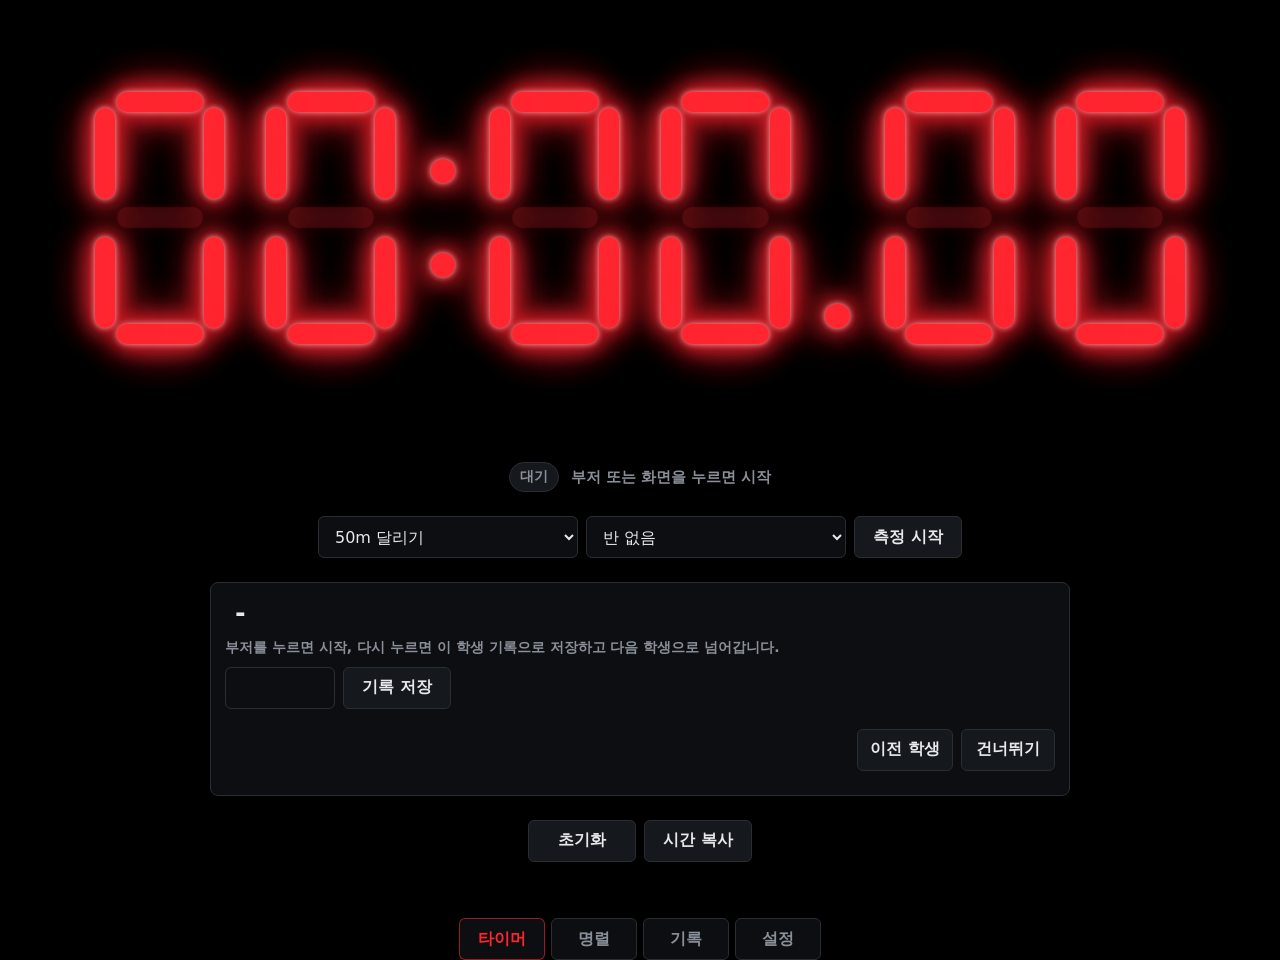
==== index.html @ e86264b3 "Merge pull request #7 from usuu94152-collab/feat/student-records 학생 명렬·종목별 기록 누적·포트폴리오 추가" ====
<!doctype html>
<html lang="ko">
  <head>
    <meta charset="utf-8" />
    <meta name="viewport" content="width=device-width, initial-scale=1, viewport-fit=cover" />
    <meta name="theme-color" content="#000000" />
    <meta name="apple-mobile-web-app-capable" content="yes" />
    <meta name="apple-mobile-web-app-title" content="부저 타이머" />
    <title>부저 타이머</title>
    <link rel="manifest" href="./manifest.json" />
    <link rel="stylesheet" href="./styles.css?v=14" />
  </head>
  <body>
    <main class="app" aria-live="polite">
      <section class="timer-panel" data-state="idle">
        <section id="timerView" class="tab-view is-active" role="tabpanel" aria-labelledby="timerTab" data-tab-view="timer">
          <button id="toggleButton" class="timer-face" type="button" aria-label="타이머 시작 또는 정지">
            <span class="display-glass" aria-hidden="true"></span>
            <span id="timeDisplay" class="time-display" aria-label="00:00.00"></span>
            <span class="cable" aria-hidden="true"></span>
          </button>

          <div class="timer-meta">
            <span id="stateBadge" class="state-badge">대기</span>
            <span id="tapHint" class="tap-hint">부저 또는 Enter로 시작</span>
          </div>

          <div class="measure-bar">
            <select id="measureEvent" aria-label="종목 선택"></select>
            <select id="measureClass" aria-label="반 선택"></select>
            <button id="measureToggle" class="control-button" type="button">측정 시작</button>
          </div>

          <div id="measurePanel" class="measure-panel" hidden>
            <div class="measure-current">
              <span id="measureCurrentLabel" class="row-label"></span>
              <strong id="measureCurrentName">-</strong>
              <span id="measureNextName" class="hint"></span>
            </div>

            <p id="measureTimedHint" class="hint">부저를 누르면 시작, 다시 누르면 이 학생 기록으로 저장하고 다음 학생으로 넘어갑니다.</p>

            <form id="manualForm" class="inline-form" hidden>
              <input id="manualValue" type="number" step="any" min="0" inputmode="decimal" />
              <button class="control-button" type="submit">기록 저장</button>
            </form>

            <div class="measure-actions">
              <button id="measureBack" class="text-button" type="button">이전 학생</button>
              <button id="measureSkip" class="text-button" type="button">건너뛰기</button>
            </div>

            <ol id="measureQueue" class="queue-list"></ol>
          </div>

          <div class="controls" role="group" aria-label="타이머 조작">
            <button id="resetButton" class="control-button" type="button">초기화</button>
            <button id="copyButton" class="control-button" type="button">시간 복사</button>
          </div>
        </section>

        <section id="rosterView" class="tab-view panel-view" role="tabpanel" aria-labelledby="rosterTab" data-tab-view="roster" hidden>
          <div class="settings-header">
            <h1>명렬</h1>
            <span id="studentCount" class="row-label">0명</span>
          </div>

          <form id="studentForm" class="inline-form">
            <input id="studentClass" type="text" placeholder="반 (예: 3-2)" autocomplete="off" required />
            <input id="studentNumber" type="number" placeholder="번호" min="1" required />
            <input id="studentName" type="text" placeholder="이름" autocomplete="off" required />
            <button id="studentSubmit" class="control-button" type="submit">추가</button>
            <button id="studentCancel" class="text-button" type="button" hidden>취소</button>
          </form>
          <p id="studentHint" class="hint"></p>

          <div class="section-title">
            <h2>학생 목록</h2>
            <button id="importToggle" class="text-button" type="button">붙여넣기로 추가</button>
          </div>

          <div id="importBox" class="import-box" hidden>
            <textarea id="importText" rows="6" placeholder="한 줄에 한 명씩 · 반,번호,이름&#10;3-2,1,홍길동&#10;3-2,2,김철수&#10;엑셀에서 세 열을 복사해 붙여넣어도 됩니다."></textarea>
            <div class="measure-actions">
              <span id="importHint" class="hint"></span>
              <button id="importButton" class="control-button" type="button">가져오기</button>
            </div>
          </div>

          <p id="studentEmpty" class="hint" hidden>등록된 학생이 없습니다.</p>
          <ul id="studentList" class="data-list"></ul>
        </section>

        <section id="recordsView" class="tab-view panel-view" role="tabpanel" aria-labelledby="recordsTab" data-tab-view="records" hidden>
          <div class="settings-header">
            <h1>기록</h1>
            <button id="exportCsv" class="text-button" type="button">CSV 내보내기</button>
          </div>

          <div class="measure-bar">
            <select id="portfolioClass" aria-label="반 선택"></select>
            <select id="portfolioStudent" aria-label="학생 선택"></select>
          </div>

          <p id="portfolioEmpty" class="hint" hidden></p>
          <div id="portfolioCards" class="card-grid"></div>
        </section>

        <section id="settingsView" class="tab-view panel-view" role="tabpanel" aria-labelledby="settingsTab" data-tab-view="settings" hidden>
          <div class="settings-header">
            <h1>설정</h1>
          </div>

          <section class="status-grid" aria-label="타이머 상태">
            <div>
              <span>입력</span>
              <strong>Enter / 화면 터치</strong>
            </div>
            <div>
              <span>마지막 기록</span>
              <strong id="lastTime">없음</strong>
            </div>
            <div>
              <span>기록 수</span>
              <strong id="stopCount">0회</strong>
            </div>
            <div>
              <span>소리</span>
              <button id="soundButton" class="inline-setting-button is-active" type="button" aria-pressed="true">켜짐</button>
            </div>
          </section>

          <section class="history-section" aria-label="종목 관리">
            <div class="section-title">
              <h2>종목</h2>
            </div>

            <form id="eventForm" class="inline-form">
              <input id="eventName" type="text" placeholder="종목 이름" autocomplete="off" required />
              <select id="eventUnit" aria-label="단위">
                <option value="ms">시간</option>
                <option value="count">횟수</option>
                <option value="cm">길이(cm)</option>
              </select>
              <select id="eventDirection" aria-label="평가 방향">
                <option value="lower">낮을수록 좋음</option>
                <option value="higher">높을수록 좋음</option>
              </select>
              <button class="control-button" type="submit">종목 추가</button>
            </form>

            <ul id="eventList" class="data-list"></ul>
          </section>

          <section class="history-section" aria-label="Google 시트 연동">
            <div class="section-title">
              <h2>Google 시트 연동</h2>
              <span id="syncPending" class="row-label"></span>
            </div>

            <form id="syncForm" class="inline-form">
              <input id="syncUrl" type="url" placeholder="웹앱 /exec 주소" autocomplete="off" />
              <input id="syncKey" type="password" placeholder="API 키" autocomplete="off" />
              <button class="control-button" type="submit">저장</button>
            </form>

            <div class="measure-actions">
              <span id="syncHint" class="hint"></span>
              <button id="syncPull" class="text-button" type="button">시트에서 명렬 가져오기</button>
              <button id="syncPush" class="control-button" type="button">지금 동기화</button>
            </div>
          </section>

          <section class="history-section" aria-label="정지 기록">
            <div class="section-title">
              <h2>정지 기록</h2>
              <button id="clearHistoryButton" class="text-button" type="button">비우기</button>
            </div>
            <ol id="historyList" class="history-list"></ol>
          </section>
        </section>

        <nav class="tab-bar" role="tablist" aria-label="화면 전환">
          <button id="timerTab" class="tab-button is-active" type="button" role="tab" aria-selected="true" aria-controls="timerView" data-tab-target="timer">타이머</button>
          <button id="rosterTab" class="tab-button" type="button" role="tab" aria-selected="false" aria-controls="rosterView" data-tab-target="roster">명렬</button>
          <button id="recordsTab" class="tab-button" type="button" role="tab" aria-selected="false" aria-controls="recordsView" data-tab-target="records">기록</button>
          <button id="settingsTab" class="tab-button" type="button" role="tab" aria-selected="false" aria-controls="settingsView" data-tab-target="settings">설정</button>
        </nav>
      </section>
    </main>

    <script type="module" src="./app.js?v=6"></script>
  </body>
</html>
---- styles.css ----
:root {
  color-scheme: dark;
  --page: #000000;
  --case: #000000;
  --case-edge: #000000;
  --screen: #000000;
  --led: #ff2630;
  --led-dim: rgba(255, 38, 48, 0.1);
  --text: #e7e9ec;
  --muted: #8a9099;
  --line: #2a2e33;
  --surface: #0c0e11;
  --surface-2: #14171b;
}

* {
  box-sizing: border-box;
}

html,
body {
  min-height: 100%;
}

body {
  margin: 0;
  background: var(--page);
  color: var(--text);
  font-family: "Segoe UI", "Apple SD Gothic Neo", "Noto Sans KR", system-ui, sans-serif;
}

button {
  font: inherit;
}

.app {
  min-height: 100svh;
  display: grid;
  place-items: center;
  padding: 0;
}

.timer-panel {
  width: 100%;
}

.tab-view[hidden],
#timerView[hidden] {
  display: none;
}

#timerView {
  display: grid;
  justify-items: center;
  gap: 24px;
  min-height: 100svh;
  align-content: center;
  padding: 16px;
}

.timer-face {
  position: relative;
  width: 100%;
  min-height: 40vh;
  flex: 1 1 auto;
  border: 0;
  border-radius: 0;
  background: var(--screen);
  box-shadow: none;
  cursor: pointer;
  touch-action: manipulation;
}

.timer-face:focus-visible {
  outline: 4px solid rgba(255, 38, 48, 0.34);
  outline-offset: 10px;
}

.display-glass {
  display: none;
}

.cable {
  display: none;
}

.time-display {
  position: absolute;
  inset: 0;
  z-index: 1;
  display: flex;
  align-items: center;
  justify-content: center;
  gap: clamp(6px, 1.6vw, 32px);
  padding: 0 clamp(10px, 2vw, 40px);
  color: var(--led);
  font-size: min(21vw, 60vh);
  line-height: 1;
  filter:
    drop-shadow(0 0 1px rgba(255, 38, 48, 0.7))
    drop-shadow(0 0 6px rgba(255, 38, 48, 0.45))
    drop-shadow(0 0 12px rgba(255, 38, 48, 0.22));
}

.led-digit {
  position: relative;
  width: 0.56em;
  height: 0.98em;
  flex: 0 0 auto;
}

.segment {
  position: absolute;
  background: var(--led-dim);
  border-radius: 999px;
  transition: background 80ms linear, box-shadow 80ms linear;
}

.segment.is-on {
  background: var(--led);
  box-shadow:
    0 0 0.025em rgba(255, 255, 255, 0.6),
    0 0 0.09em rgba(255, 38, 48, 0.7),
    0 0 0.18em rgba(255, 38, 48, 0.4);
}

.segment.a,
.segment.d,
.segment.g {
  left: 0.12em;
  width: 0.32em;
  height: 0.075em;
}

.segment.a {
  top: 0.02em;
}

.segment.g {
  top: 0.45em;
}

.segment.d {
  bottom: 0.02em;
}

.segment.b,
.segment.c,
.segment.e,
.segment.f {
  width: 0.075em;
  height: 0.34em;
}

.segment.b,
.segment.c {
  right: 0.04em;
}

.segment.f,
.segment.e {
  left: 0.04em;
}

.segment.b,
.segment.f {
  top: 0.08em;
}

.segment.c,
.segment.e {
  bottom: 0.08em;
}

.led-separator {
  position: relative;
  flex: 0 0 auto;
  width: 0.12em;
  height: 0.98em;
}

.led-separator.colon::before,
.led-separator.colon::after,
.led-separator.dot::after {
  content: "";
  position: absolute;
  left: 50%;
  width: 0.09em;
  height: 0.09em;
  border-radius: 50%;
  background: var(--led);
  box-shadow:
    0 0 0.025em rgba(255, 255, 255, 0.6),
    0 0 0.1em rgba(255, 38, 48, 0.72),
    0 0 0.2em rgba(255, 38, 48, 0.42);
  transform: translateX(-50%);
}

.led-separator.colon::before {
  top: 0.27em;
}

.led-separator.colon::after {
  bottom: 0.27em;
}

.led-separator.dot::after {
  bottom: 0.08em;
}

.timer-meta {
  display: flex;
  align-items: center;
  justify-content: center;
  gap: 12px;
  min-height: 28px;
  margin-top: 40px;
}

.state-badge {
  min-width: 50px;
  padding: 5px 10px;
  border: 1px solid var(--line);
  border-radius: 999px;
  background: #15181c;
  color: var(--muted);
  text-align: center;
  font-size: 0.86rem;
  font-weight: 800;
}

.timer-panel[data-state="running"] .state-badge {
  border-color: rgba(255, 38, 48, 0.5);
  color: var(--led);
}

.timer-panel[data-state="paused"] .state-badge {
  border-color: #c9a23b;
  color: #d8a93b;
}

.tap-hint {
  color: var(--muted);
  font-size: 0.92rem;
  font-weight: 700;
}

.controls {
  display: flex;
  justify-content: center;
  flex-wrap: wrap;
  gap: 8px;
}

.control-button,
.text-button,
.inline-setting-button {
  min-height: 42px;
  border: 1px solid var(--line);
  border-radius: 6px;
  background: #15181c;
  color: var(--text);
  cursor: pointer;
  font-weight: 800;
  touch-action: manipulation;
}

.control-button {
  min-width: 108px;
  padding: 0 14px;
}

.control-button:hover,
.text-button:hover,
.inline-setting-button:hover {
  border-color: rgba(255, 38, 48, 0.58);
}

.inline-setting-button {
  width: 100%;
}

.inline-setting-button.is-active {
  color: var(--led);
}

.panel-view {
  width: min(860px, 100%);
  margin: 0 auto;
  padding: 18px;
  border: 1px solid var(--line);
  border-radius: 8px;
  background: var(--surface);
  box-shadow: 0 14px 34px rgba(0, 0, 0, 0.5);
}

.settings-header,
.section-title {
  display: flex;
  align-items: center;
  justify-content: space-between;
  gap: 12px;
}

.settings-header {
  margin-bottom: 14px;
}

h1,
h2 {
  margin: 0;
  letter-spacing: 0;
}

h1 {
  font-size: 1.35rem;
}

h2 {
  font-size: 1rem;
}

.text-button {
  min-width: 94px;
  padding: 0 12px;
}

.status-grid {
  display: grid;
  grid-template-columns: repeat(4, minmax(0, 1fr));
  gap: 10px;
}

.status-grid > div {
  min-height: 82px;
  padding: 14px;
  border: 1px solid var(--line);
  border-radius: 6px;
  background: #15181c;
}

.status-grid span {
  display: block;
  margin-bottom: 7px;
  color: var(--muted);
  font-size: 0.84rem;
  font-weight: 700;
}

.status-grid strong {
  display: block;
  font-size: 1.08rem;
  line-height: 1.25;
}

.history-section {
  margin-top: 16px;
}

.section-title {
  margin-bottom: 10px;
}

.history-list {
  display: grid;
  grid-template-columns: repeat(4, minmax(0, 1fr));
  gap: 8px;
  min-height: 44px;
  margin: 0;
  padding: 0;
  list-style: none;
}

.history-list li {
  display: flex;
  justify-content: space-between;
  gap: 8px;
  min-width: 0;
  padding: 10px 12px;
  border: 1px solid var(--line);
  border-radius: 6px;
  background: #15181c;
  font-variant-numeric: tabular-nums;
}

.history-list li span:first-child {
  color: var(--muted);
}

.sr-only {
  position: absolute;
  width: 1px;
  height: 1px;
  padding: 0;
  margin: -1px;
  overflow: hidden;
  clip: rect(0, 0, 0, 0);
  white-space: nowrap;
  border: 0;
}

@media (max-width: 720px) {
  #timerView {
    padding: 10px;
    gap: 16px;
  }

  .timer-face {
    width: 100%;
    min-height: 34vh;
  }

  .time-display {
    padding: 0 8px;
    font-size: min(23vw, 50vh);
    gap: clamp(4px, 1.4vw, 12px);
  }

  .status-grid,
  .history-list {
    grid-template-columns: 1fr;
  }
}

@media (max-width: 390px) {
  .time-display {
    font-size: min(24vw, 46vh);
    padding: 0 6px;
  }

  .control-button {
    min-width: calc(50% - 4px);
  }
}

/* --- 탭 바 --- */

.tab-bar {
  display: flex;
  justify-content: center;
  gap: 6px;
  margin-top: 18px;
}

.tab-button {
  min-height: 42px;
  min-width: 86px;
  padding: 0 14px;
  border: 1px solid var(--line);
  border-radius: 6px;
  background: var(--surface);
  color: var(--muted);
  cursor: pointer;
  font-weight: 800;
  touch-action: manipulation;
}

.tab-button.is-active {
  border-color: rgba(255, 38, 48, 0.58);
  color: var(--led);
}

/* --- 공통 폼·목록 --- */

.hint {
  margin: 0;
  color: var(--muted);
  font-size: 0.88rem;
  font-weight: 700;
}

.inline-form {
  display: flex;
  flex-wrap: wrap;
  gap: 8px;
  margin-bottom: 10px;
}

input,
select,
textarea {
  min-height: 42px;
  padding: 0 12px;
  border: 1px solid var(--line);
  border-radius: 6px;
  background: var(--surface);
  color: var(--text);
  font: inherit;
}

input:focus-visible,
select:focus-visible,
textarea:focus-visible {
  outline: 2px solid rgba(255, 38, 48, 0.4);
  outline-offset: 1px;
}

#studentClass,
#studentNumber,
#eventName,
#manualValue {
  width: 110px;
  flex: 0 0 auto;
}

#studentName {
  width: 140px;
  flex: 0 0 auto;
}

textarea {
  width: 100%;
  padding: 10px 12px;
  line-height: 1.5;
  resize: vertical;
}

.hint.is-error {
  color: #d33;
}

#syncUrl {
  flex: 1 1 320px;
  min-width: 0;
}

#syncKey {
  width: 160px;
  flex: 0 0 auto;
}

.text-button.compact {
  min-width: 0;
  min-height: 32px;
  padding: 0 10px;
  font-size: 0.86rem;
}

.text-button.danger:hover {
  border-color: #d33;
  color: #d33;
}

.row-label {
  color: var(--muted);
  font-size: 0.88rem;
  font-weight: 700;
}

.row-actions {
  display: flex;
  gap: 6px;
  margin-left: auto;
}

.data-list {
  display: grid;
  gap: 6px;
  margin: 0;
  padding: 0;
  list-style: none;
}

.data-list li {
  display: flex;
  align-items: center;
  gap: 10px;
  padding: 8px 12px;
  border: 1px solid var(--line);
  border-radius: 6px;
  background: var(--surface-2);
}

.data-list li strong {
  font-weight: 800;
}

.import-box {
  display: grid;
  gap: 8px;
  margin-bottom: 12px;
}

/* --- 측정 --- */

.measure-bar {
  display: flex;
  flex-wrap: wrap;
  justify-content: center;
  gap: 8px;
  width: min(860px, 100%);
}

.measure-bar select {
  flex: 1 1 160px;
  max-width: 260px;
}

#measureToggle.is-active {
  border-color: rgba(255, 38, 48, 0.58);
  color: var(--led);
}

.measure-panel {
  display: grid;
  gap: 10px;
  width: min(860px, 100%);
  padding: 14px;
  border: 1px solid var(--line);
  border-radius: 8px;
  background: var(--surface);
}

.measure-current {
  display: flex;
  align-items: baseline;
  flex-wrap: wrap;
  gap: 10px;
}

.measure-current strong {
  font-size: 1.6rem;
  font-weight: 800;
  line-height: 1.2;
}

.measure-actions {
  display: flex;
  align-items: center;
  justify-content: flex-end;
  gap: 8px;
}

.queue-list {
  display: grid;
  grid-template-columns: repeat(auto-fill, minmax(180px, 1fr));
  gap: 6px;
  max-height: 260px;
  overflow-y: auto;
  margin: 0;
  padding: 0;
  list-style: none;
}

.queue-row {
  display: flex;
  align-items: center;
  gap: 8px;
  padding: 8px 10px;
  border: 1px solid var(--line);
  border-radius: 6px;
  background: var(--surface-2);
  cursor: pointer;
  font-variant-numeric: tabular-nums;
}

.queue-row strong {
  font-weight: 800;
}

.queue-row.is-done {
  color: var(--muted);
}

.queue-row.is-current {
  border-color: var(--led);
  background: var(--surface);
  box-shadow: inset 0 0 0 1px var(--led);
}

.queue-value {
  margin-left: auto;
  font-weight: 800;
}

/* --- 기록·포트폴리오 --- */

.card-grid {
  display: grid;
  gap: 12px;
}

.event-card {
  display: grid;
  gap: 10px;
  padding: 14px;
  border: 1px solid var(--line);
  border-radius: 8px;
  background: var(--surface-2);
}

.event-card h3 {
  margin: 0;
  font-size: 1.05rem;
}

.card-summary {
  display: flex;
  align-items: center;
  flex-wrap: wrap;
  gap: 18px;
}

.card-summary span {
  display: block;
  color: var(--muted);
  font-size: 0.82rem;
  font-weight: 700;
}

.card-summary strong {
  font-size: 1.15rem;
  font-variant-numeric: tabular-nums;
}

.improve-badge {
  padding: 5px 10px;
  border: 1px solid rgba(255, 38, 48, 0.5);
  border-radius: 999px;
  color: var(--led);
  font-size: 0.82rem;
  font-weight: 800;
}

.sparkline {
  width: 100%;
  height: 80px;
  background: var(--surface);
  border: 1px solid var(--line);
  border-radius: 6px;
}

.sparkline-line {
  fill: none;
  stroke: var(--led);
  stroke-width: 2;
  stroke-linejoin: round;
}

.sparkline-dot {
  fill: #ffffff;
  stroke: var(--led);
  stroke-width: 2;
}

.sparkline-dot.is-best {
  fill: var(--led);
}

.compact-list li {
  padding: 6px 10px;
  background: var(--surface);
  font-variant-numeric: tabular-nums;
}

.compact-list li strong {
  margin-left: auto;
}

@media (max-width: 720px) {
  .tab-bar {
    flex-wrap: wrap;
  }

  .tab-button {
    flex: 1 1 auto;
    min-width: calc(50% - 3px);
  }

  .inline-form input,
  .inline-form select,
  .inline-form .control-button {
    flex: 1 1 100%;
    width: 100%;
    max-width: none;
  }

  .queue-list {
    grid-template-columns: 1fr;
  }
}
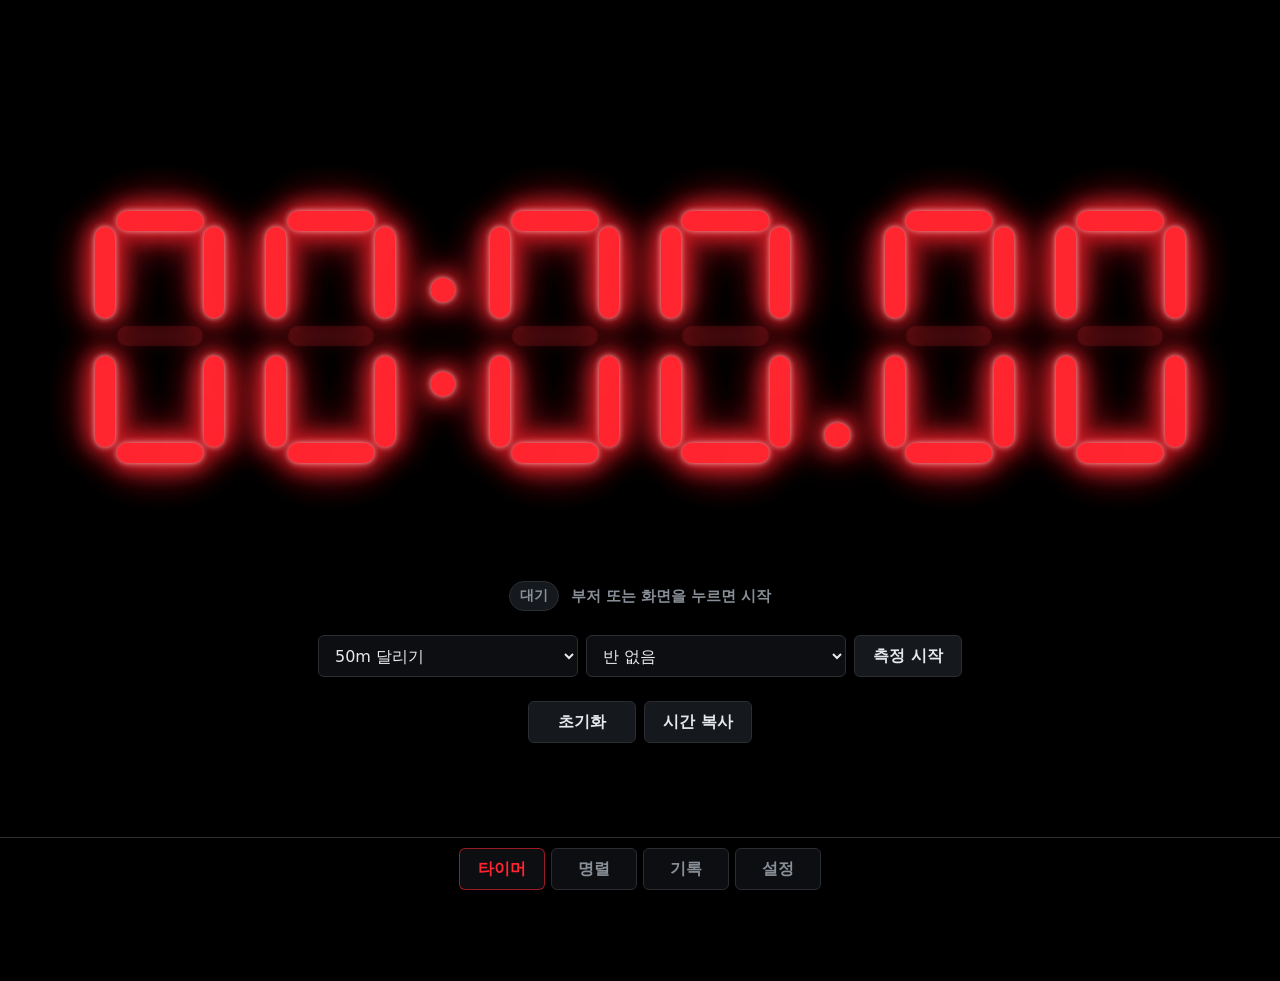
==== commit ed609804: "fix: 탭 바가 화면 밖으로 밀리고 hidden 속성이 무시되던 문제 타이머 화면이 뷰포트를 꽉 채우도록 설계돼 있어 그 아래 붙인 탭 바가 접힌 선 밑으로 밀렸다. 스크롤하지 " ====
--- a/index.html
+++ b/index.html
@@ -8,7 +8,7 @@
     <meta name="apple-mobile-web-app-title" content="부저 타이머" />
     <title>부저 타이머</title>
     <link rel="manifest" href="./manifest.json" />
-    <link rel="stylesheet" href="./styles.css?v=14" />
+    <link rel="stylesheet" href="./styles.css?v=15" />
   </head>
   <body>
     <main class="app" aria-live="polite">
--- a/styles.css
+++ b/styles.css
@@ -15,6 +15,11 @@
 
 * {
   box-sizing: border-box;
+}
+
+/* display 를 지정한 클래스가 hidden 속성의 display:none 을 덮어쓴다. */
+[hidden] {
+  display: none !important;
 }
 
 html,
@@ -435,11 +440,18 @@
 
 /* --- 탭 바 --- */
 
+/* 타이머 화면이 뷰포트를 꽉 채우므로 고정하지 않으면 탭 바가 접힌 선 아래로 밀린다. */
 .tab-bar {
+  position: sticky;
+  bottom: 0;
+  z-index: 5;
   display: flex;
   justify-content: center;
   gap: 6px;
   margin-top: 18px;
+  padding: 10px 12px calc(10px + env(safe-area-inset-bottom));
+  border-top: 1px solid var(--line);
+  background: var(--page);
 }
 
 .tab-button {
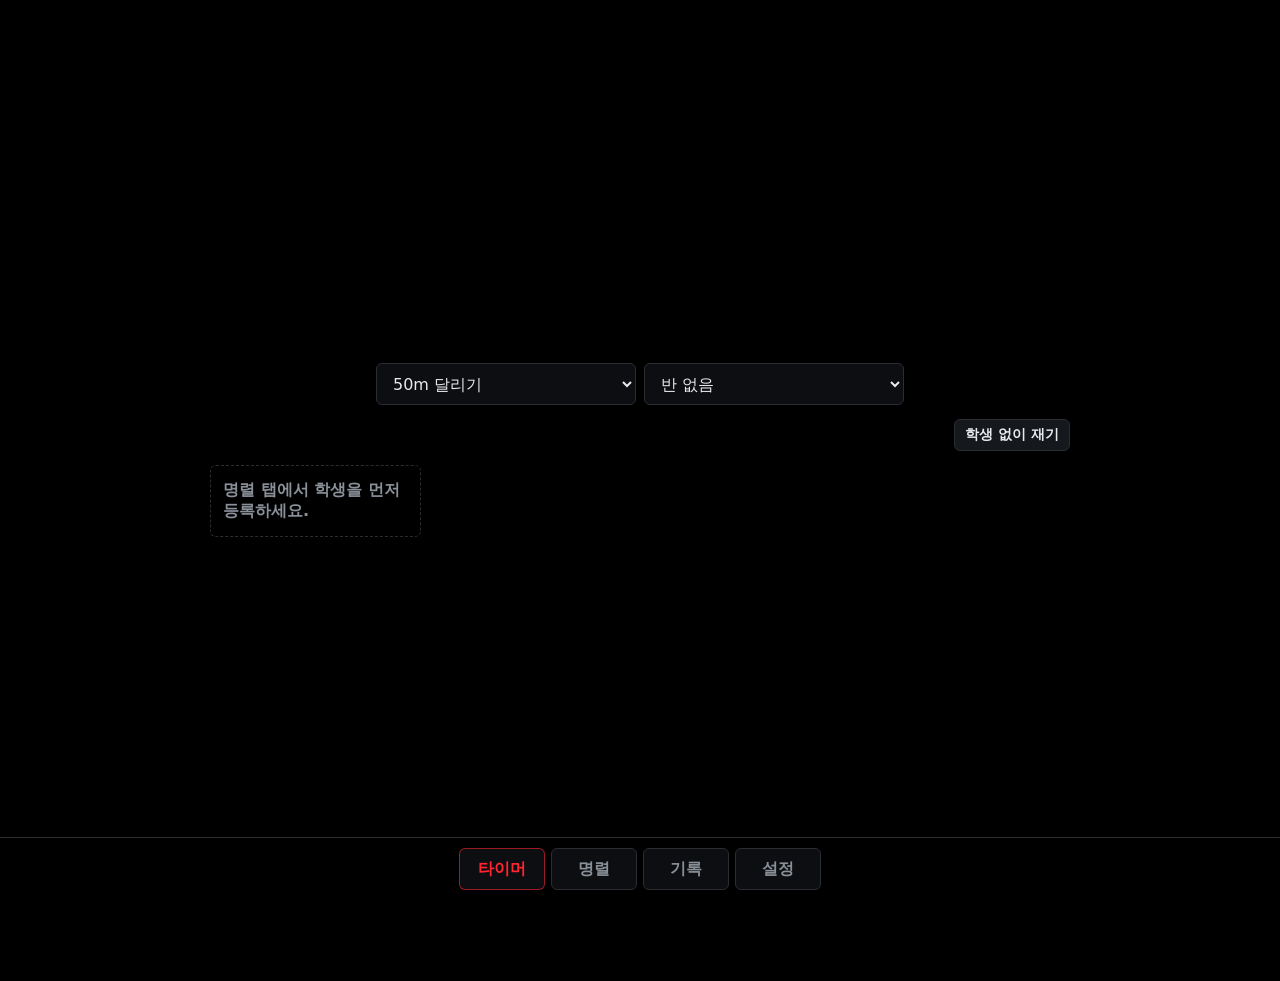
==== commit ec579d16: "feat: 측정을 학생 고르기 → 타이머 2단계로 바꿈 타이머가 먼저 뜨고 그 아래에서 학생을 훑는 구조라, 지금 누구를 재는 중인지가 화면에서 가장 작게 보였다. 순서를 뒤집는다" ====
--- a/index.html
+++ b/index.html
@@ -8,54 +8,71 @@
     <meta name="apple-mobile-web-app-title" content="부저 타이머" />
     <title>부저 타이머</title>
     <link rel="manifest" href="./manifest.json" />
-    <link rel="stylesheet" href="./styles.css?v=15" />
+    <link rel="stylesheet" href="./styles.css?v=16" />
   </head>
   <body>
-    <main class="app" aria-live="polite">
+    <main class="app">
       <section class="timer-panel" data-state="idle">
         <section id="timerView" class="tab-view is-active" role="tabpanel" aria-labelledby="timerTab" data-tab-view="timer">
-          <button id="toggleButton" class="timer-face" type="button" aria-label="타이머 시작 또는 정지">
-            <span class="display-glass" aria-hidden="true"></span>
-            <span id="timeDisplay" class="time-display" aria-label="00:00.00"></span>
-            <span class="cable" aria-hidden="true"></span>
-          </button>
-
-          <div class="timer-meta">
-            <span id="stateBadge" class="state-badge">대기</span>
-            <span id="tapHint" class="tap-hint">부저 또는 Enter로 시작</span>
-          </div>
-
-          <div class="measure-bar">
-            <select id="measureEvent" aria-label="종목 선택"></select>
-            <select id="measureClass" aria-label="반 선택"></select>
-            <button id="measureToggle" class="control-button" type="button">측정 시작</button>
-          </div>
-
-          <div id="measurePanel" class="measure-panel" hidden>
-            <div class="measure-current">
+          <!-- 1단계: 측정할 학생을 고른다. 이름을 누르면 2단계 타이머로 넘어간다. -->
+          <div id="pickStep" class="pick-step">
+            <div class="measure-bar">
+              <select id="measureEvent" aria-label="종목 선택"></select>
+              <select id="measureClass" aria-label="반 선택"></select>
+            </div>
+
+            <div class="pick-head">
+              <p id="pickHint" class="hint">이름을 누르면 타이머가 열립니다.</p>
+              <button id="freeRunButton" class="text-button compact" type="button">학생 없이 재기</button>
+            </div>
+
+            <ol id="measureQueue" class="queue-list"></ol>
+          </div>
+
+          <!-- 2단계: 고른 학생 전용 타이머. 저장해도 이 화면에 그대로 머무른다. -->
+          <div id="timerStep" class="timer-step" hidden>
+            <div class="timer-head">
+              <button id="backToList" class="text-button compact" type="button">← 목록</button>
+              <strong id="measureCurrentName">-</strong>
               <span id="measureCurrentLabel" class="row-label"></span>
-              <strong id="measureCurrentName">-</strong>
-              <span id="measureNextName" class="hint"></span>
-            </div>
-
-            <p id="measureTimedHint" class="hint">부저를 누르면 시작, 다시 누르면 이 학생 기록으로 저장하고 다음 학생으로 넘어갑니다.</p>
-
-            <form id="manualForm" class="inline-form" hidden>
-              <input id="manualValue" type="number" step="any" min="0" inputmode="decimal" />
-              <button class="control-button" type="submit">기록 저장</button>
-            </form>
-
-            <div class="measure-actions">
-              <button id="measureBack" class="text-button" type="button">이전 학생</button>
-              <button id="measureSkip" class="text-button" type="button">건너뛰기</button>
-            </div>
-
-            <ol id="measureQueue" class="queue-list"></ol>
-          </div>
-
-          <div class="controls" role="group" aria-label="타이머 조작">
-            <button id="resetButton" class="control-button" type="button">초기화</button>
-            <button id="copyButton" class="control-button" type="button">시간 복사</button>
+            </div>
+
+            <button id="toggleButton" class="timer-face" type="button" aria-label="타이머 시작 또는 정지">
+              <span class="display-glass" aria-hidden="true"></span>
+              <span id="timeDisplay" class="time-display" aria-label="00:00.00"></span>
+              <span class="cable" aria-hidden="true"></span>
+            </button>
+
+            <div class="timer-meta">
+              <span id="stateBadge" class="state-badge" aria-live="polite">대기</span>
+              <span id="tapHint" class="tap-hint">부저 또는 Enter로 시작</span>
+            </div>
+
+            <div id="measurePanel" class="measure-panel">
+              <p id="measureTimedHint" class="hint">부저를 누르면 시작, 다시 누르면 이 학생 기록으로 저장됩니다.</p>
+
+              <form id="manualForm" class="inline-form" hidden>
+                <input id="manualValue" type="number" step="any" min="0" inputmode="decimal" />
+                <button class="control-button" type="submit">기록 저장</button>
+              </form>
+
+              <div class="section-title">
+                <h2>시기</h2>
+                <span id="attemptCount" class="row-label"></span>
+              </div>
+
+              <ol id="attemptList" class="data-list compact-list"></ol>
+
+              <div class="measure-actions">
+                <button id="measureBack" class="text-button" type="button">← 이전 학생</button>
+                <button id="measureSkip" class="text-button" type="button">다음 학생 →</button>
+              </div>
+            </div>
+
+            <div class="controls" role="group" aria-label="타이머 조작">
+              <button id="resetButton" class="control-button" type="button">초기화</button>
+              <button id="copyButton" class="control-button" type="button">시간 복사</button>
+            </div>
           </div>
         </section>
 
@@ -189,6 +206,6 @@
       </section>
     </main>
 
-    <script type="module" src="./app.js?v=6"></script>
+    <script type="module" src="./app.js?v=7"></script>
   </body>
 </html>
--- a/styles.css
+++ b/styles.css
@@ -593,14 +593,25 @@
   margin-bottom: 12px;
 }
 
-/* --- 측정 --- */
+/* --- 측정 1단계: 학생 고르기 --- */
+
+.pick-step,
+.timer-step {
+  display: grid;
+  gap: 14px;
+  width: min(860px, 100%);
+}
+
+.timer-step {
+  justify-items: center;
+}
 
 .measure-bar {
   display: flex;
   flex-wrap: wrap;
   justify-content: center;
   gap: 8px;
-  width: min(860px, 100%);
+  width: 100%;
 }
 
 .measure-bar select {
@@ -608,81 +619,131 @@
   max-width: 260px;
 }
 
-#measureToggle.is-active {
-  border-color: rgba(255, 38, 48, 0.58);
-  color: var(--led);
-}
-
-.measure-panel {
-  display: grid;
+.pick-head {
+  display: flex;
+  align-items: center;
+  justify-content: space-between;
   gap: 10px;
-  width: min(860px, 100%);
-  padding: 14px;
-  border: 1px solid var(--line);
-  border-radius: 8px;
-  background: var(--surface);
-}
-
-.measure-current {
-  display: flex;
-  align-items: baseline;
-  flex-wrap: wrap;
-  gap: 10px;
-}
-
-.measure-current strong {
-  font-size: 1.6rem;
-  font-weight: 800;
-  line-height: 1.2;
-}
-
-.measure-actions {
-  display: flex;
-  align-items: center;
-  justify-content: flex-end;
-  gap: 8px;
 }
 
 .queue-list {
   display: grid;
-  grid-template-columns: repeat(auto-fill, minmax(180px, 1fr));
+  grid-template-columns: repeat(auto-fill, minmax(200px, 1fr));
   gap: 6px;
-  max-height: 260px;
+  /* 목록이 이제 주 화면이다. 한 반이 다 보이도록 넉넉히 두되 넘치면 스크롤한다. */
+  max-height: 62svh;
   overflow-y: auto;
   margin: 0;
   padding: 0;
   list-style: none;
 }
 
+.queue-list li {
+  display: grid;
+}
+
+/* 이름을 누르는 것이 이 화면의 유일한 동작이라 진짜 버튼이어야 한다. */
 .queue-row {
   display: flex;
   align-items: center;
   gap: 8px;
-  padding: 8px 10px;
+  width: 100%;
+  min-height: 52px;
+  padding: 8px 12px;
   border: 1px solid var(--line);
   border-radius: 6px;
   background: var(--surface-2);
+  color: var(--text);
   cursor: pointer;
+  text-align: left;
   font-variant-numeric: tabular-nums;
+  touch-action: manipulation;
+}
+
+.queue-row:hover {
+  border-color: rgba(255, 38, 48, 0.58);
 }
 
 .queue-row strong {
+  font-size: 1.05rem;
   font-weight: 800;
 }
 
 .queue-row.is-done {
   color: var(--muted);
-}
-
-.queue-row.is-current {
-  border-color: var(--led);
-  background: var(--surface);
-  box-shadow: inset 0 0 0 1px var(--led);
+  border-color: rgba(255, 38, 48, 0.28);
 }
 
 .queue-value {
   margin-left: auto;
   font-weight: 800;
+}
+
+.queue-empty {
+  padding: 14px 12px;
+  border: 1px dashed var(--line);
+  border-radius: 6px;
+  color: var(--muted);
+  font-weight: 700;
+}
+
+/* --- 측정 2단계: 고른 학생의 타이머 --- */
+
+.timer-head {
+  display: flex;
+  align-items: center;
+  flex-wrap: wrap;
+  gap: 10px;
+  width: 100%;
+}
+
+.timer-head strong {
+  font-size: 1.5rem;
+  font-weight: 800;
+  line-height: 1.2;
+}
+
+.timer-head .row-label {
+  margin-left: auto;
+  text-align: right;
+}
+
+.measure-panel {
+  display: grid;
+  gap: 10px;
+  width: 100%;
+  padding: 14px;
+  border: 1px solid var(--line);
+  border-radius: 8px;
+  background: var(--surface);
+}
+
+.measure-actions {
+  display: flex;
+  align-items: center;
+  justify-content: space-between;
+  gap: 8px;
+}
+
+.measure-actions button:disabled {
+  opacity: 0.4;
+  cursor: default;
+}
+
+.measure-actions button:disabled:hover {
+  border-color: var(--line);
+}
+
+.attempt-row .row-label {
+  min-width: 52px;
+}
+
+.attempt-row strong.is-best {
+  color: var(--led);
+}
+
+.attempt-row button {
+  margin-left: auto;
 }
 
 /* --- 기록·포트폴리오 --- */
